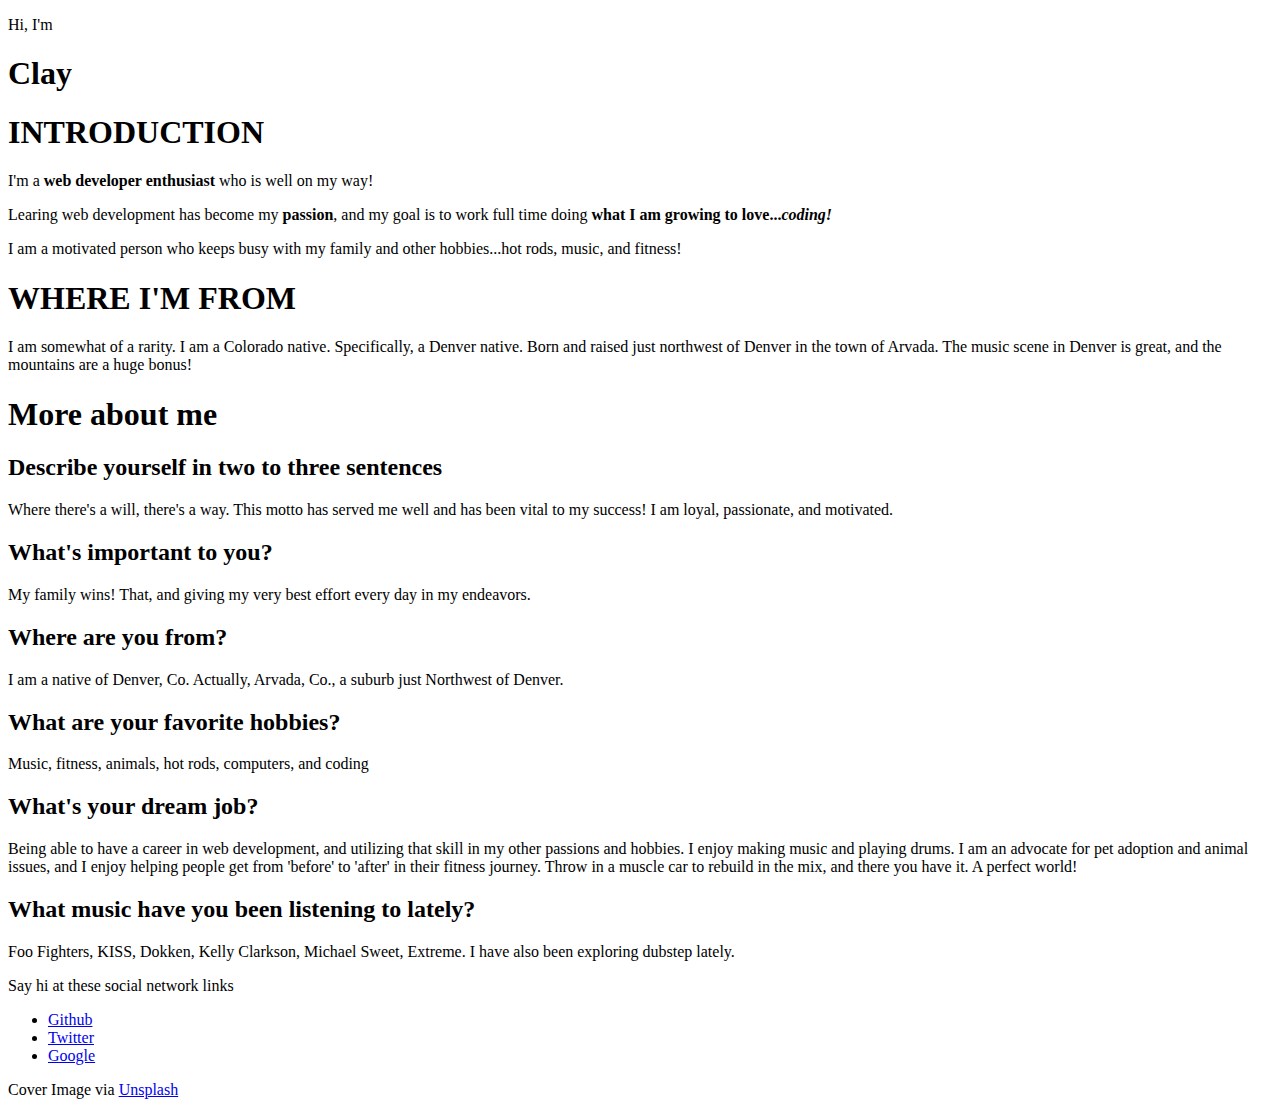
==== index.html @ 852f8046 "renamed files" ====
<!DOCTYPE html>
<html lang="en">
<head>
    <meta charset="UTF-8">
    <title>About Me</title>
<link rel="stylesheet" type="text/css" href="css/aboutme.css">
</head>

<body>
    <header class="masthead">
        <p class="masthead-intro">Hi, I'm</p>
        <h1 class="masthead-heading">Clay</h1>
    </header>
 <section class="introduction-section">
    <h1>INTRODUCTION</h1>
    <p>I'm a <b>web developer enthusiast</b> who is well on my way!</p>
    <p>Learing web development has become my <b>passion</b>, and my goal is to work full time doing <b>what I am growing to love...<em>coding!</em></b></p>
    <p>I am a motivated person who keeps busy with my family and other hobbies...hot rods, music, and fitness!</p>  
</section>
<section class="location-section">
    <h1>WHERE I'M FROM</h1>
    <p>I am somewhat of a rarity. I am a Colorado native. Specifically, a Denver native. Born and raised just northwest of Denver in the town of Arvada. The music scene in Denver is great, and the mountains are a huge bonus!</p>
</section>
<section class="questions-section">
    <h1>More about me</h1>
    <h2>Describe yourself in two to three sentences</h2> 

    <p>Where there's a will, there's a way. This motto has served me well and has been vital to my success! I am loyal, passionate, and motivated.</p>

    <h2>What's important to you?</h2>
    <p>My family wins! That, and giving my very best effort every day in my endeavors. </p>
    <h2>Where are you from?</h2>
    <p>I am a native of Denver, Co. Actually, Arvada, Co., a suburb just Northwest of Denver.</p>
    <h2>What are your favorite hobbies?</h2>
    <p>Music, fitness, animals, hot rods, computers, and coding</p> 
    <h2>What's your dream job?</h2>
    <p>Being able to have a career in web development, and utilizing that skill in my other passions and hobbies. I enjoy making music and playing drums. I am an advocate for pet adoption and animal issues, and I enjoy helping people get from 'before'
    to 'after' in their fitness journey.
    Throw in a muscle car to rebuild in the mix, and there you have it. A perfect world!
    </p> 
    <h2>What music have you been listening to lately?</h2>
    <p>Foo Fighters, KISS, Dokken, Kelly Clarkson, Michael Sweet, Extreme. I have also been exploring dubstep lately. </p>
</section>
<footer class="content-footer">
  <p> Say hi at these social network links</p> 
  <ul class="social">
    <li><a href="https://www.github.com">Github</a>  
    </li>
    <li><a href="https://www.twitter.com/">Twitter</a></li>   
    <li><a href="https://www.google.com">Google</a></li>
  </ul>
  <p>Cover Image via <a href="http://www.unsplash.com">Unsplash</a></p>
</footer>
</body>
</html>
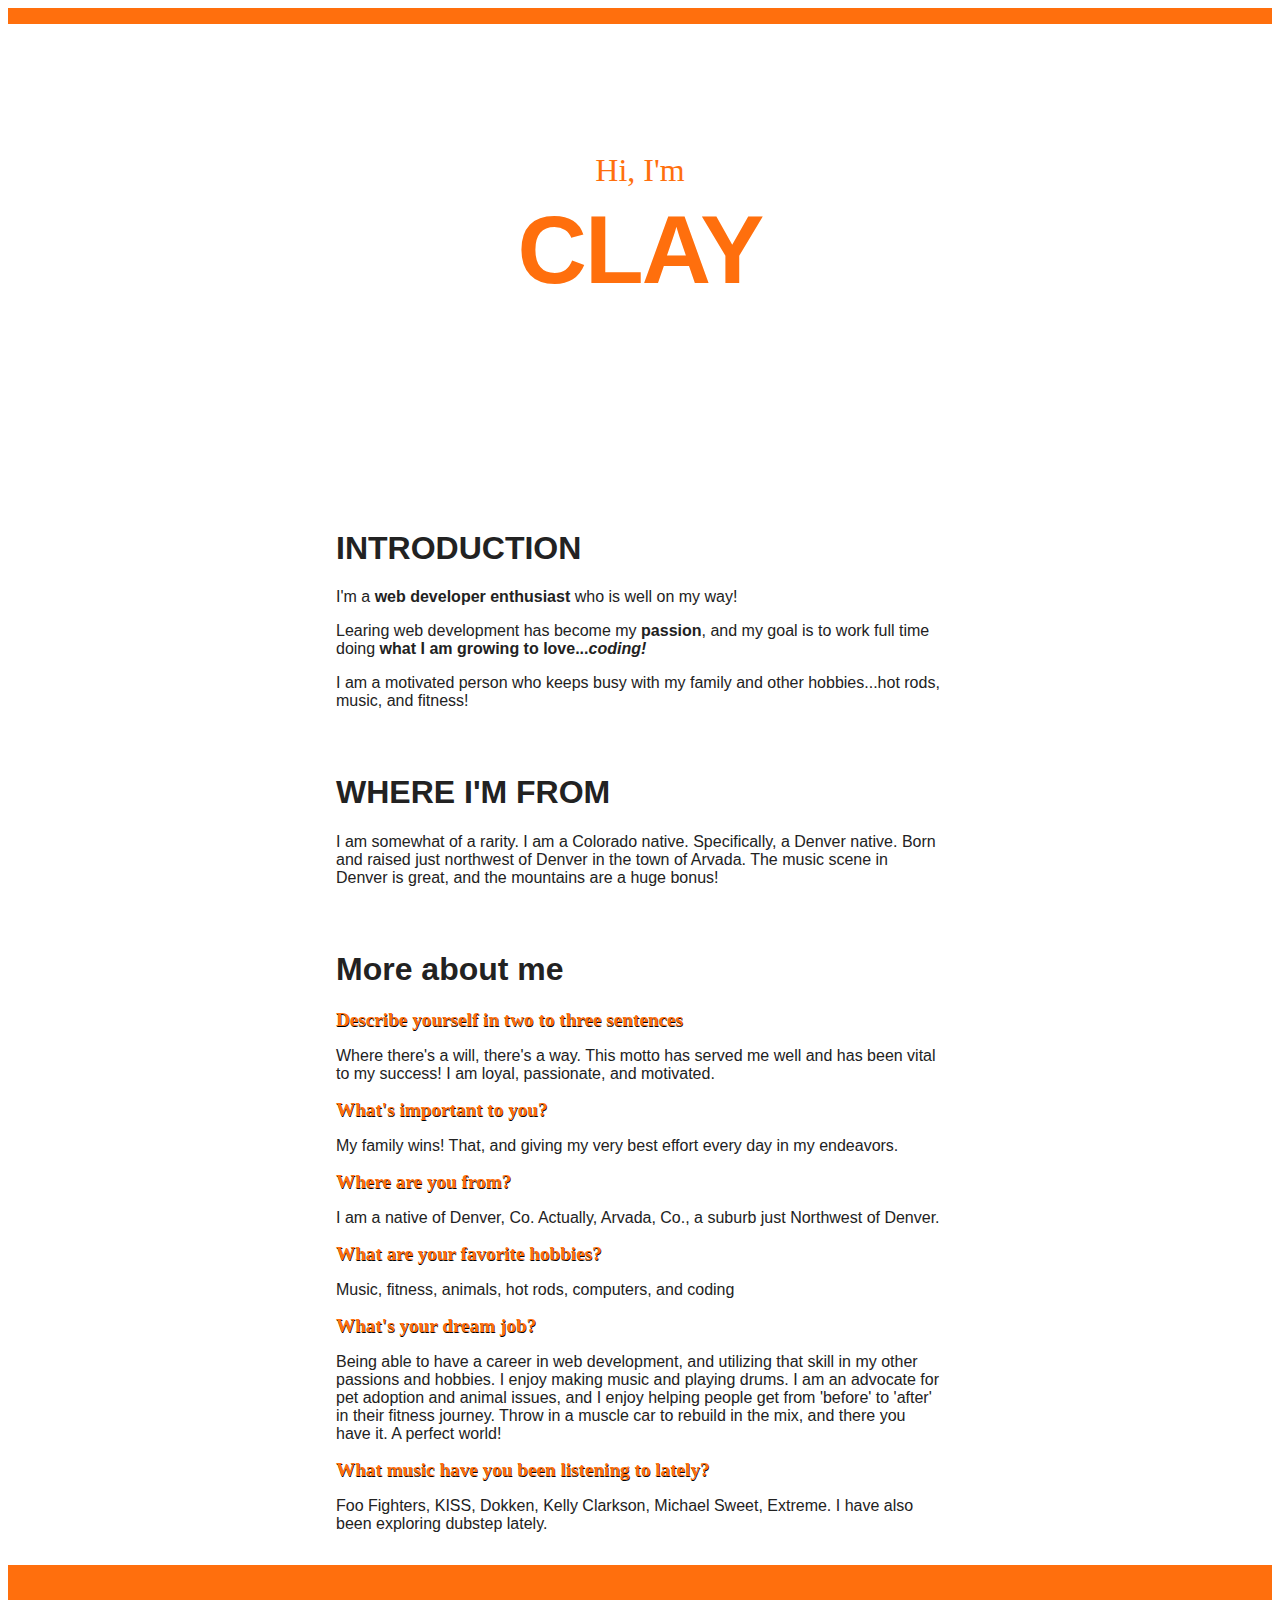
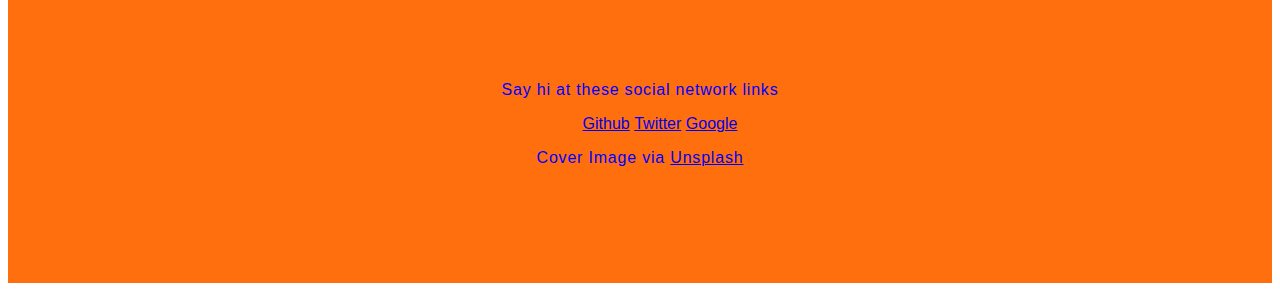
==== commit 02643492: "corrected stylesheet and responsive" ====
--- a/index.html
+++ b/index.html
@@ -3,7 +3,7 @@
 <head>
     <meta charset="UTF-8">
     <title>About Me</title>
-<link rel="stylesheet" type="text/css" href="css/aboutme.css">
+<link rel="stylesheet" type="text/css" href="css/style.css">
 </head>
 
 <body>
--- a/css/style.css
+++ b/css/style.css
@@ -0,0 +1,96 @@
+ body {
+  /* Typography Declarations */
+  color: #222222;
+  font-size: 1em;
+  font-family: "Tahoma", "Helvetica       Neue", sans-serif;
+}
+
+.masthead-heading,
+.masthead-intro,
+.content-footer {
+    text-align: center;
+}
+
+.masthead {
+  padding: 6em 0;
+  background-image:    url(https://ununsplash.imgix.net/reserve/xpdPwXTASnOUXFpIPgDs_IMG_1460_edt.jpg?q=75&fm=jpg&s=14f08c0d844035df3c9fea8705d4c38c);
+   background-repeat: no-repeat; 
+   background-size: cover;
+   border-top: solid 1em #FF6F0D;
+}
+
+.masthead-intro {
+  margin-bottom: 0.8em;
+  font-family: "Tahoma",               Georgia, serif;
+  font-size: 2em;
+  color: #FF6F0D;
+}
+
+.masthead-heading {
+  margin-top: -0.2em;
+  font-family: "Open Sans", "Helvetica       Neue", sans-serif;
+  font-weight: bold;
+  font-size: 6em;
+  letter-spacing: -0.02em;
+  text-transform: uppercase;
+  color: #FF6F0D;
+}
+
+.introduction > p,
+.location > p,
+.content-footer > p {
+  /* Typography Declarations */
+  font-weight: 300;
+  letter-spacing: 0.05em;
+}
+
+.questions-section > h2 {
+    /*Typography Declarations*/
+    font-family: "Gentium Book Basic",         Georgia, Serif;
+    font-size: 1.2em;
+    font-weight: bold;
+    color: #FF6F0D;
+    text-shadow: 0.5px 0.5px #000000;
+}
+
+.content-footer,
+.introduction-section,
+.location-section,
+.questions-section {
+    max-width: 38em;
+    margin-left: auto;
+    margin-right: auto;
+    margin-top: 2em;
+}
+
+.social > li {
+  display: inline-block;
+  margin-left: auto;
+  margin-right: auto;
+}
+
+.content-footer > p {
+  color: blue;
+   
+  }
+
+section > h1 {
+  margin-top: 2em;
+}
+
+.content-footer {
+    max-width: 1200em;
+    background-color: #FF6F0D;
+    padding: 100px;
+}
+
+@media only screen and (max-width: 500px) {
+  .masthead {
+    padding: 3em 0;
+  }
+
+  .masthead-heading {
+    font-size: 3em;
+    color: red;
+  }
+}